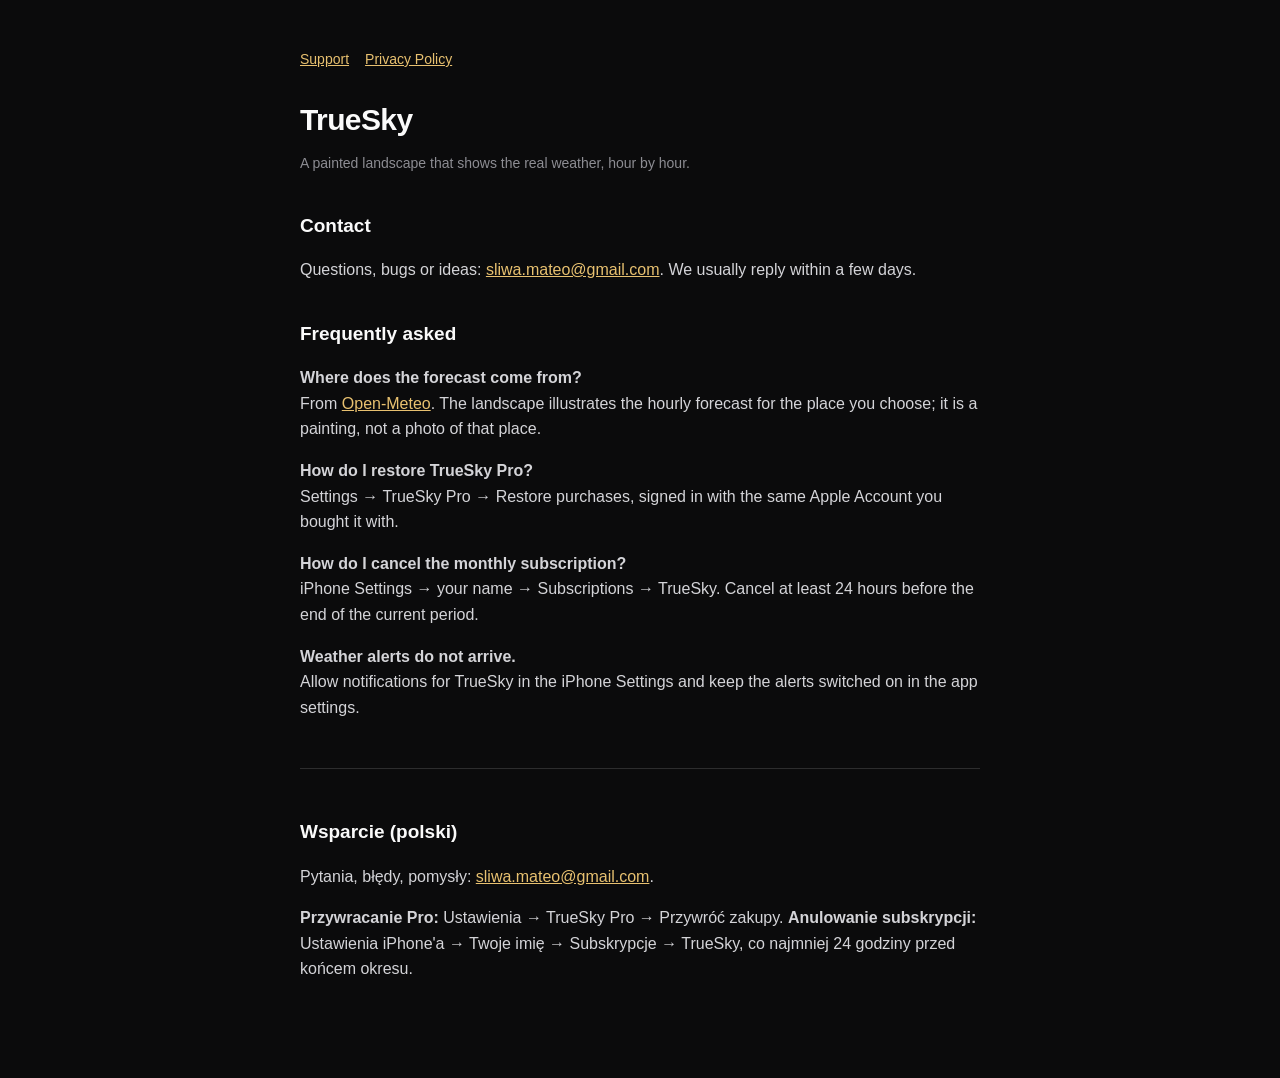
==== index.html @ 980afed7 "TrueSky support and privacy pages" ====
<!doctype html><html lang="en"><head><meta charset="utf-8"><meta name="viewport" content="width=device-width,initial-scale=1">
<title>TrueSky — Support</title><link rel="stylesheet" href="style.css"></head><body><main>
<nav><a href="./">Support</a><a href="privacy.html">Privacy Policy</a></nav>
<h1>TrueSky</h1>
<p class="muted">A painted landscape that shows the real weather, hour by hour.</p>
<h2>Contact</h2>
<p>Questions, bugs or ideas: <a href="mailto:sliwa.mateo@gmail.com">sliwa.mateo@gmail.com</a>. We usually reply within a few days.</p>
<h2>Frequently asked</h2>
<p><strong>Where does the forecast come from?</strong><br>From <a href="https://open-meteo.com/">Open-Meteo</a>. The landscape illustrates the hourly forecast for the place you choose; it is a painting, not a photo of that place.</p>
<p><strong>How do I restore TrueSky Pro?</strong><br>Settings → TrueSky Pro → Restore purchases, signed in with the same Apple Account you bought it with.</p>
<p><strong>How do I cancel the monthly subscription?</strong><br>iPhone Settings → your name → Subscriptions → TrueSky. Cancel at least 24 hours before the end of the current period.</p>
<p><strong>Weather alerts do not arrive.</strong><br>Allow notifications for TrueSky in the iPhone Settings and keep the alerts switched on in the app settings.</p>
<hr>
<h2>Wsparcie (polski)</h2>
<p>Pytania, błędy, pomysły: <a href="mailto:sliwa.mateo@gmail.com">sliwa.mateo@gmail.com</a>.</p>
<p><strong>Przywracanie Pro:</strong> Ustawienia → TrueSky Pro → Przywróć zakupy. <strong>Anulowanie subskrypcji:</strong> Ustawienia iPhone'a → Twoje imię → Subskrypcje → TrueSky, co najmniej 24 godziny przed końcem okresu.</p>
</main></body></html>
---- style.css ----
:root { color-scheme: dark; }
body { margin: 0; background: #0b0b0c; color: #fafafa; font: 16px/1.6 -apple-system, BlinkMacSystemFont, "Segoe UI", Roboto, sans-serif; }
main { max-width: 680px; margin: 0 auto; padding: 48px 22px 80px; }
h1 { font-size: 30px; line-height: 1.2; letter-spacing: -.02em; margin: 0 0 6px; }
h2 { font-size: 19px; margin: 36px 0 8px; }
p, li { color: #d4d4d8; }
.muted { color: #8d8d93; font-size: 14px; }
a { color: #e8c170; }
table { width: 100%; border-collapse: collapse; margin: 12px 0; font-size: 15px; }
th, td { text-align: left; vertical-align: top; padding: 8px 10px; border-bottom: 1px solid #ffffff24; }
th { color: #8d8d93; font-weight: 500; }
nav { margin-bottom: 32px; font-size: 14px; }
nav a { margin-right: 16px; }
hr { border: 0; border-top: 1px solid #ffffff24; margin: 48px 0; }
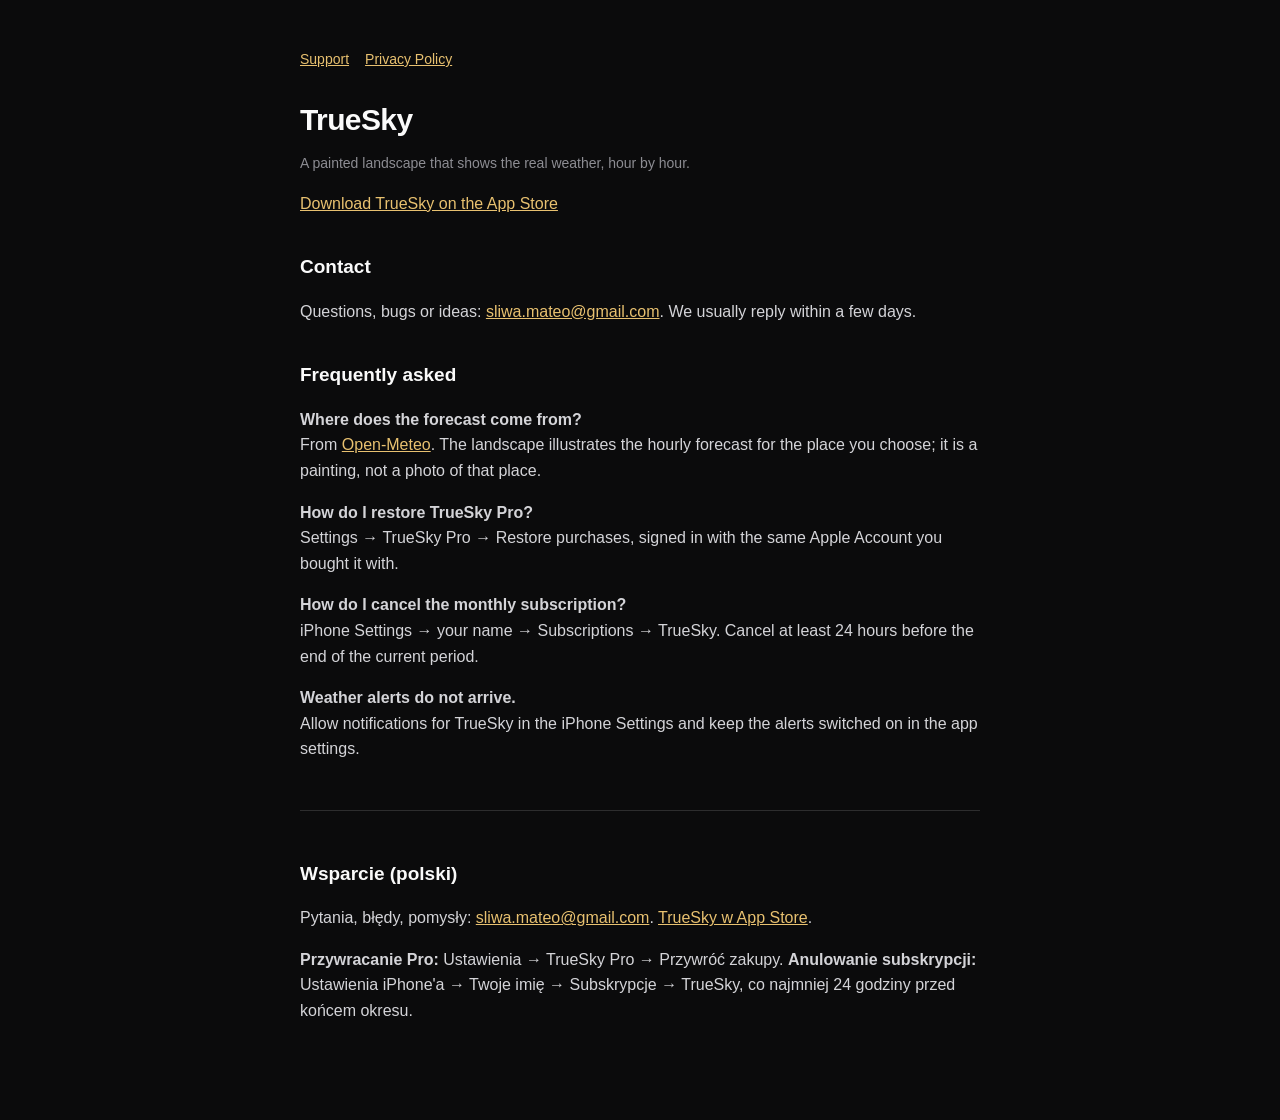
==== commit 4314eae9: "Add controller and GDPR rights, App Store links, README Co-Authored-By: Claude Opus 5.5 <noreply@ant" ====
--- a/index.html
+++ b/index.html
@@ -1,8 +1,9 @@
 <!doctype html><html lang="en"><head><meta charset="utf-8"><meta name="viewport" content="width=device-width,initial-scale=1">
-<title>TrueSky — Support</title><link rel="stylesheet" href="style.css"></head><body><main>
+<title>TrueSky: Support</title><link rel="stylesheet" href="style.css"></head><body><main>
 <nav><a href="./">Support</a><a href="privacy.html">Privacy Policy</a></nav>
 <h1>TrueSky</h1>
 <p class="muted">A painted landscape that shows the real weather, hour by hour.</p>
+<p><a href="https://apps.apple.com/app/truesky-weather/id6816346955">Download TrueSky on the App Store</a></p>
 <h2>Contact</h2>
 <p>Questions, bugs or ideas: <a href="mailto:sliwa.mateo@gmail.com">sliwa.mateo@gmail.com</a>. We usually reply within a few days.</p>
 <h2>Frequently asked</h2>
@@ -12,6 +13,6 @@
 <p><strong>Weather alerts do not arrive.</strong><br>Allow notifications for TrueSky in the iPhone Settings and keep the alerts switched on in the app settings.</p>
 <hr>
 <h2>Wsparcie (polski)</h2>
-<p>Pytania, błędy, pomysły: <a href="mailto:sliwa.mateo@gmail.com">sliwa.mateo@gmail.com</a>.</p>
+<p>Pytania, błędy, pomysły: <a href="mailto:sliwa.mateo@gmail.com">sliwa.mateo@gmail.com</a>. <a href="https://apps.apple.com/pl/app/truesky-weather/id6816346955">TrueSky w App Store</a>.</p>
 <p><strong>Przywracanie Pro:</strong> Ustawienia → TrueSky Pro → Przywróć zakupy. <strong>Anulowanie subskrypcji:</strong> Ustawienia iPhone'a → Twoje imię → Subskrypcje → TrueSky, co najmniej 24 godziny przed końcem okresu.</p>
 </main></body></html>
